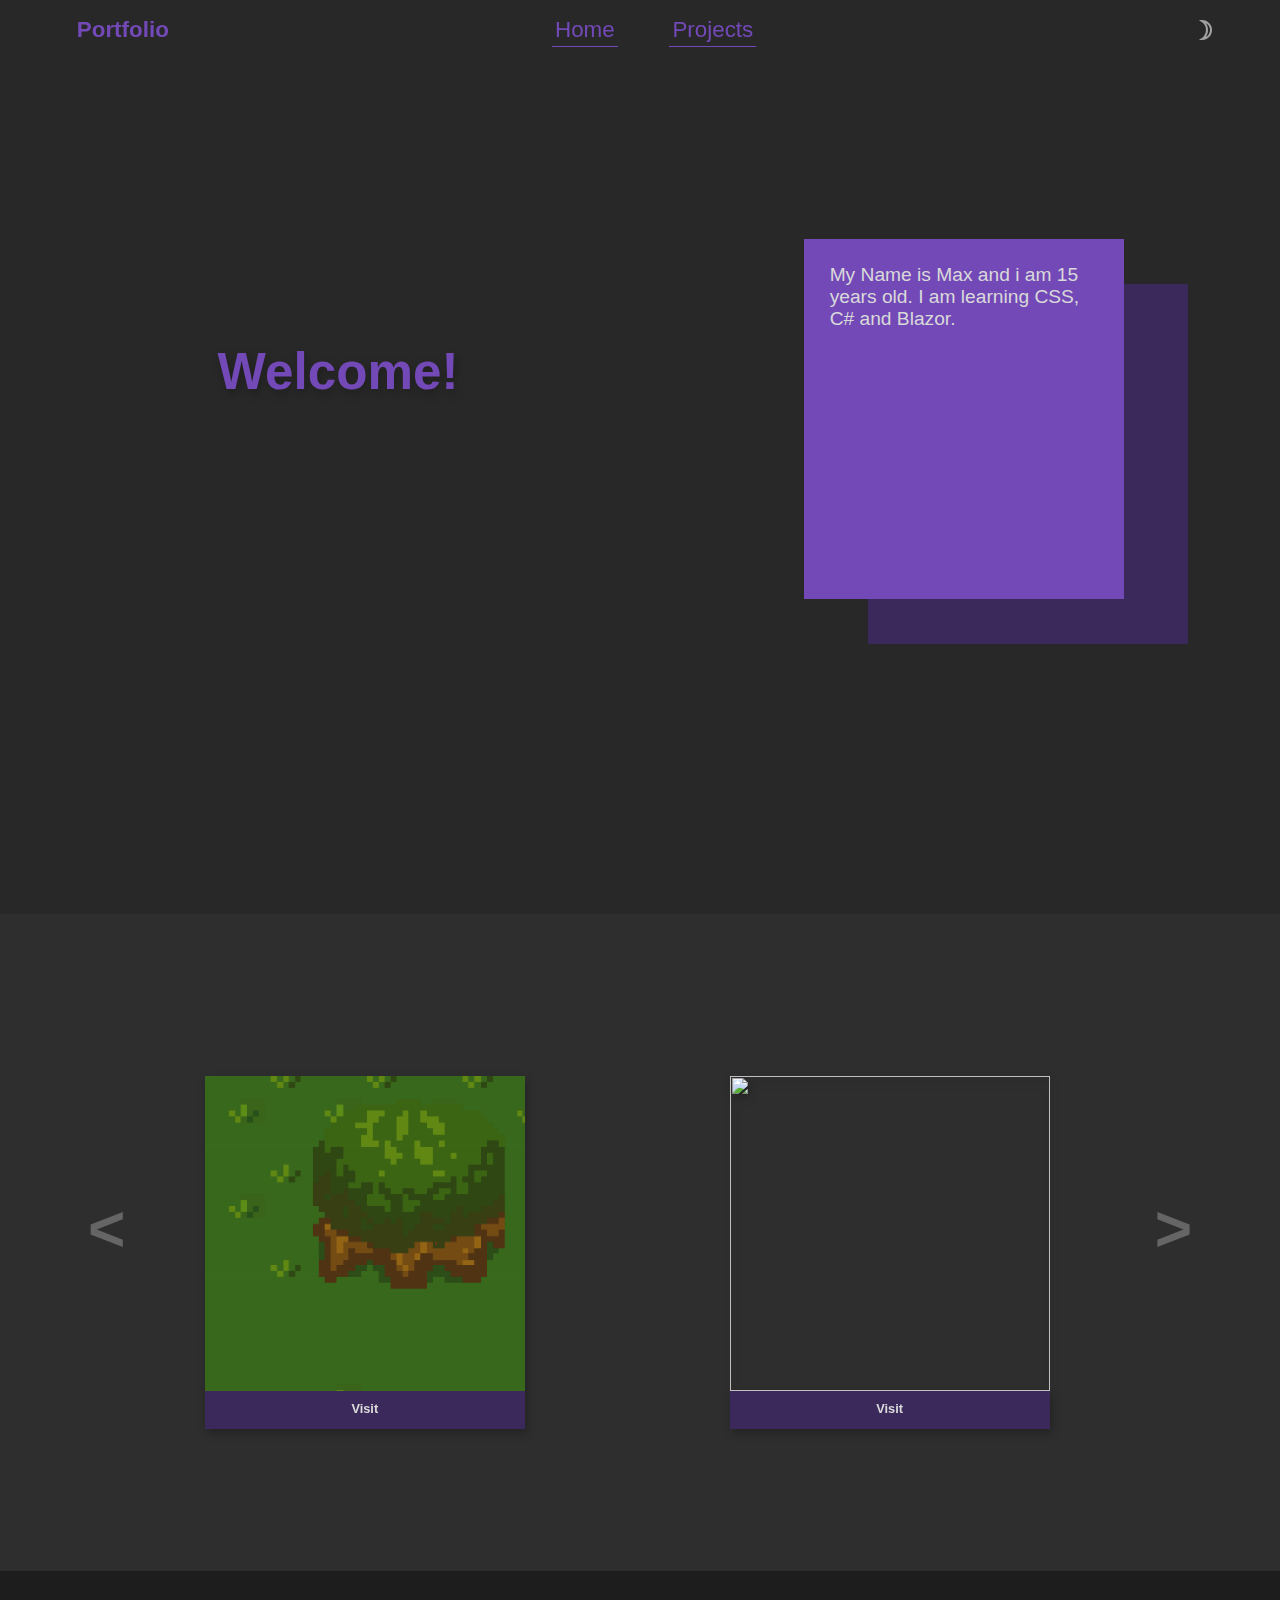
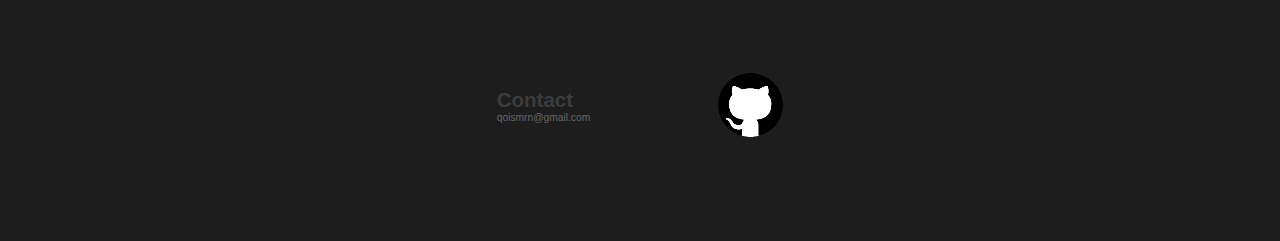
==== indexdark.html @ 75992c0c ".." ====
<!DOCTYPE html>
<html>
    <head>
        <title>Portfolio | PurpleDragxn</title>
        <meta charset="utf-8">
        <meta name="viewport" content="width=device-width, user-scalable=no, initial-scale=1">
        <link rel="stylesheet" type="text/css" href="styledark.css">
        <script src="script.js" defer></script>
        <link rel="stylesheet" href="https://fonts.googleapis.com/css2?family=Material+Symbols+Outlined:opsz,wght,FILL,GRAD@20..48,100..700,0..1,-50..200" />
        <script src="btn-event.js"></script>
    </head>

    <body>
        <nav>
            <p>Portfolio</p>
            <ul>
                <li><a href="#top1">Home</a></li>
                <li><a href="#center">Projects</a></li>
            </ul>
            <button type="button" onclick="show_hide()"><span class="material-symbols-outlined" id="ham">
                menu
            </span></button>
            <a href="index.html" id="moon"><span class="material-symbols-outlined">
                brightness_3
            </span></a>
        </nav>
        <section id="phoneNav">
            <ul>
                <li><a href="#top1">Home</a></li>
                <li><a href="#center">Projects</a></li>
                <li><li><a href="index.html" id="moon1">
                    <span class="material-symbols-outlined">
                    brightness_3
                </span></a></li></li>
            </ul>
        </section>
        <div id="top1" style="position: absolute; top: 0;"></div>
        <div id="top">
            <p id="welcome">Welcome!</p>
            <div id="card">
                <div id="cardshadow">

                </div>
                <div id="textcard">
                    <p>My Name is Max and i am 15 years old. I am learning CSS, C# and Blazor.</p>
                </div>
            </div>
        </div>
        <div id="center">
            <section aria-label="Newest Photos">
                <div class="carousel" data-carousel>
                  <button class="carousel-button prev" data-carousel-button="prev"><p>˂</p></button>
                  <button class="carousel-button next" data-carousel-button="next">˃</button>
                  <ul data-slides>
                    <li class="slide" data-active>
                        <div class="items">
                            <div class="item">
                                <div class="box">
                                    <img src="adventure.png">
                                    <div class="abox">
                                        <a href="">Visit</a>
                                    </div>
                                </div>
                            </div>
                            <div class="item" id="phoneR">
                                <div class="box">
                                    <img src="">
                                    <div class="abox">
                                        <a href="">Visit</a>
                                    </div>
                                </div>
                            </div>
                        </div>
                    </li>
                    <li class="slide">
                        <div class="items">
                            <div class="item">
                                <div class="box">
                                    <img src="">
                                    <div class="abox">
                                        <a href="">Visit</a>
                                    </div>
                                </div>
                            </div>
                            <div class="item">
                                <div class="box">
                                    <img src="">
                                    <div class="abox">
                                        <a href="">Visit</a>
                                    </div>
                                </div>
                            </div>
                        </div>
                    </li>
                    <li class="slide">
                        <div class="items">
                            <div class="item">
                                <div class="box">
                                    <img src="">
                                    <div class="abox">
                                        <a href="">Visit</a>
                                    </div>
                                </div>
                            </div>
                            <div class="item">
                                <div class="box">
                                    <img src="">
                                    <div class="abox">
                                        <a href="">Visit</a>
                                    </div>
                                </div>
                            </div>
                        </div>
                    </li>
                  </ul>
                </div>
              </section>
        </div>
        <div id="footer">
                <div>
                    <h1>Contact</h1>
                    <p>qoismrn@gmail.com</p>
                </div>
                <a href="https://github.com/ThePurpleDragxn"><img src="github.png"></a>
        </div>
    </body>
</html>
---- styledark.css ----
* {
  scroll-behavior: smooth;
  margin: 0;
  padding: 0;
}
body {
  background-color: #282828;
  font-size: 0.8vw;
  font-family: sans-serif;
  overflow-x: hidden;
  width: 100vw;
}

nav ul {
  list-style-type: none;
  display: flex;
  width: fit-content;
  margin-left: 30vw;
  margin-right: 30vw;
}

nav ul li {
  width: 5vw;
  display: flex;
  justify-content: center;
  align-items: center;
  margin-right: 5vw;
}

nav {
  display: flex;
  position: fixed;
  width: 100%;
  top: 0;
  left: 0;
  z-index: 1000000000;
  padding: 1vw;
  margin-top: 0.5vh;
}

#ham {
  display: none;
}

nav ul li a {
  text-decoration: none;
  display: flex;
  justify-content: center;
  color: #7349B8;
  font-size: 1vw;
  position: absolute;
  border-bottom: 1px solid #7349B8;
  padding: 0.25vw;
}


nav ul li a:active {
border-bottom: none;
}

nav p {
  color: #7349B8;
  font-weight: 550;
  font-size: 1.19vw;
  display: flex;
  align-items: center;
  margin-right: 0vw;
  margin-left: 5vw;
}

nav ul li a:hover {
border-bottom: 2px solid rgb(68, 42, 110);
}

#moon {
  text-decoration: none;
  color: #a2a2a2;
  font-size: 1.2vw;
  display: flex;
  align-items: center;
  margin-right: 5vw;
}

#moon:hover {
  color: #D9D9D9
}

#welcome {
  color:#7349B8;
  font-size: 4vw;
  font-weight: 700;
  filter: drop-shadow(2px 4px 4px rgba(0, 0, 0, 0.250));
  margin-left: 17vw;
  margin-top: 8vh;
  animation-name: welcomeslide;
  animation-duration: 3s;
  animation-iteration-count: 1;
  animation-direction: normal;
}

#phoneNav {
  display: none;
  overflow-x: hidden;
}

button {
background-color: transparent;
border: none;
}
button:hover {
color: #4f4f4f;
}

#top {
  margin-top: 30vh;
  display: flex;
}

@keyframes cardvis {
from {
  opacity: 0;
  margin-left: 60vw;
}
to {
  opacity: 1;
}
}

#card {
  margin-left: 27vw;
  margin-top: -8.5vh;
  right: 10vw;
  animation-name: cardvis;
  animation-duration: 2s;
  animation-iteration-count: 1;
  animation-direction: normal;
}

#textcard {
  width: 25vw;
  height: 40vh;
  background-color: #7349B8;
}

#textcard {
  display: flex;
  justify-content: center;
  font-size: 1.5vw;
  color: #D9D9D9;
  z-index: 111;
}

#textcard p {
  padding: 2vw;
}

#cardshadow {
  background-color: #3C295C;
  width: 25vw;
  height: 40vh;
  margin-left: 5vw;
  margin-bottom: -45vh;
  margin-top: 10vh;
}

#center {
  width: 100%;
  height: 75vh;
  background-color: #2E2E2E;
  margin-top: 35vh;
}

.carousel {
  width: 100vw;
  height: 70vh;
  position: relative;
}

.carousel ul {
  margin: 0;
  padding: 0;
  list-style: none;
}

.slide {
  position: absolute;
  inset: 0;
  opacity: 0;
  transition: 200ms opacity ease-in-out;
  transition-delay: 200ms;
}

.slide img {
  display: block;
  width: 100%;
  height: 100%;
  object-fit: cover;
  object-position: center;
}

.slide[data-active] {
  opacity: 1;
  z-index: 1;
  transition-delay: 0ms;
}

.carousel-button {
  position: absolute;
  z-index: 2;
  background: none;
  border: none;
  font-size: 4rem;
  top: 50%;
  transform: translateY(-50%);
  color: #656565;
  cursor: pointer;
  border-radius: .25rem;
  padding: 0 .5rem;
  font-weight: 700;
}

.carousel-button:hover,
.carousel-button:focus {
  color: rgb(65, 65, 65);
}


.carousel-button.prev {
  left: 1rem;
  margin-left: 5vw;
}

.carousel-button.next {
  right: 1rem;
  border: none;
  margin-right: 5vw;
}

.items {
  display: flex;
  margin-top: 18vh;
}

.item {
  margin-left: 16vw;
}

.box {
  filter: drop-shadow(2px 4px 4px rgba(0, 0, 0, 0.250));
  height: 35vh;
  width: 25vw;
}

.box a {
  text-decoration: none;
  color: #D9D9D9;
  display: flex;
  justify-content: center;
  font-size: 1vw;
  font-weight: 600;
  padding: 1vh;
  margin-top: -1vh;
}

.abox {
  background-color: #3C295C;
  padding: 1em;
  width: 23.4vw;
  height: 2vh;
}

.abox:hover {
  background-color: #2d1f45;
}

#footer {
  padding: 0;
  background-color: #1D1D1D;
  height: 30vh;
  width: 100%;
  margin-top: -2vh;
  display: flex;
  justify-content: center;
  align-items: center;
}

#footer a {
  margin-left: 10vw;
}

#footer p {
  color: #656565;
}
#footer h1 {
  color: #3C3C3C;
}

@media only screen and (max-width: 1400px) {
  nav p {
    font-size: 1.75vw;
  }
  nav ul li a {
    font-size: 1.75vw;
  }
  #nav {
    padding: 1vw;
  }
  #phoneNav {
    display: none;
    }
  
}

@media only screen and (max-width: 1200px) {
#textcard p{
  font-size: 2vw;
}
.abox a {
  font-size: 1.5vw;
}
#phoneNav {
  display: none;
  }
}

@media only screen and (max-width: 950px) {
#moon {
  margin-left: 15vw;
  margin-top: 1vh;
  margin-bottom: 1vh;
}
nav p {
  font-size: 2.5vw;
  margin-top: 1vh;
}
nav ul li a {
  font-size: 2vw;
  margin-top: 1vh;
}
nav ul {
  margin-left: 24vw;
  margin-right: 15vw;
}
#textcard p{
  font-size: 2.5vw;
}
#welcome {
  font-size: 6vw;
  margin: 0;
  margin-left: 34vw;
}
#top {
  display: flex;
  flex-direction: column;
}
#card {
  animation: 0;
  margin: 0;
  margin-left: 55vw;
}
#textcard {
  width: 30vw;
}
#cardshadow {
  width: 30vw;
}
nav {
  background-color: #1D1D1D;
  margin-top: 0vh;
}
#card {
  animation-name: cardvis;
  animation-duration: 2s;
  animation-iteration-count: 1;
  animation-direction: normal;
}
#footer div h1 {
  font-size: 2vw;
}
#footer div p {
  font-size: 1.8vw;
}
.abox a {
  font-size: 2vw;
}
#phoneNav {
  display: none;
  }

}

@media only screen and (max-width: 750px) {
#textcard {
  width: 40vw;
}
#cardshadow {
  width: 40vw;
}
#textcard p{
  font-size: 3.5vw;
}
nav ul li a {
  font-size: 2.5vw;
  margin-left: 1vw;
}
#phoneR {
  display: none;
}
.item {
  margin-left: 26vw;
}

.box {
  width: 50vw;
}
.abox {
  width: 48.5vw;
  height: 5vh;
}
.abox a {
  font-size: 3vw;
  height: 5vh;
  margin-top: 0.3vh;
}
#phoneNav {
  display: none;
  }
}


@media only screen and (max-width: 600px) {
  nav ul {
    display: none;
  }

  #moon {
    display: none;
  }
  nav {
    border: none;
    background-color: transparent;
  }
  nav p {
    font-size: 5vw;
    margin-left: 3vw;
    margin-right: 4vw;
  }
  #welcome {
    font-size: 10vw;
    margin-left: 27vw;
    margin-top: -5vh;  
  }
  #card {
    margin-top: 20vw;
  }
  #textcard {
    width: 50vw;
    height: 30vh;
  }
  #cardshadow {
    width: 50vw;
    height: 30vh;
    margin-bottom: -35vh;
  }
  #textcard p{
    font-size: 4.5vw;
    width: 40vw;
    height: 20vh;
    margin-top: 2vh;
  }
  #ham {
    display: flex;
    margin-top: 1vh;
    margin-left: 18vw;
    color: #D9D9D9;
  }
  nav {
    margin-top: 1vh;
    margin-left: 20vw;
  }
  nav ul li {
    margin-right: 10vw;
  }
  
  #phoneR {
    display: none;
  }

  .item {
    margin-left: 26vw;
  }
  
  .box {
    width: 50vw;
  }
  .abox {
    width: 48.5vw;
    height: 5vh;
  }
  .abox a {
    font-size: 3vw;
    height: 5vh;
    margin-top: 0.3vh;
  }
  #card {
    animation-name: cardvis;
    animation-duration: 2s;
    animation-iteration-count: 1;
    animation-direction: normal;
  }
  #footer div h1 {
    font-size: 5vw;
  }
  #footer div p {
    font-size: 3vw;
  }
  #footer a img{
    width: 10vw;
  }
  #phoneNav {
      margin-top: -2vh;
      background-color: #282828;
      position: fixed;
      top: 0;
      z-index: 2;
      width: 100%;
  }
  #phoneNav ul  {
    margin-top: 10vh;
    width: 100%;
  }   
  #phoneNav ul li {
    list-style-type: none;
    text-align: center;
    display: flex;
    flex-direction: column;
    background-color: #1D1D1D;
    width: 100%;
}
   #phoneNav ul li a {
    font-size: 5vw;
    text-decoration: none;
    color: #7349B8;
    padding: 0.5vw;
    border: 1px solid #3C3C3C;
    border-top: none;
    padding: 2vw;
    width: 100%;
  }
  #ham {
    z-index: 12392183123213721987321371;
  }


}
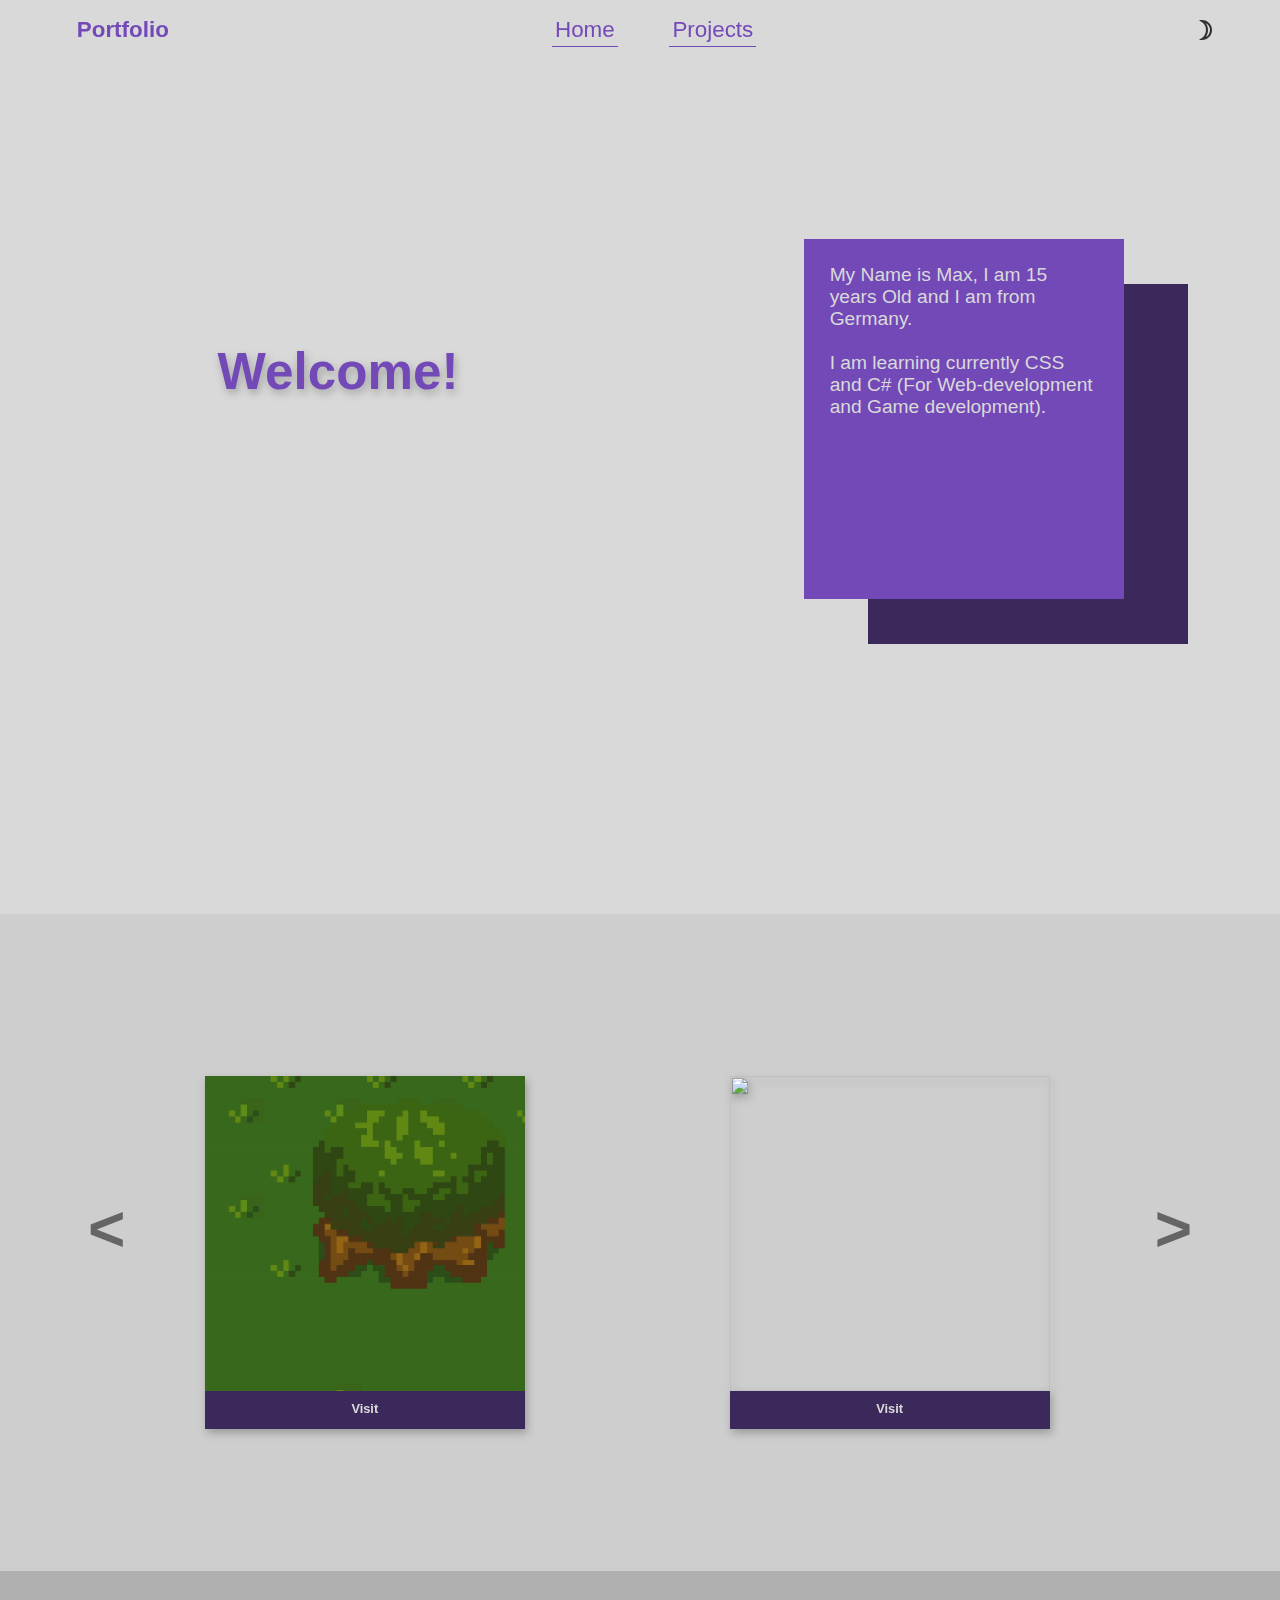
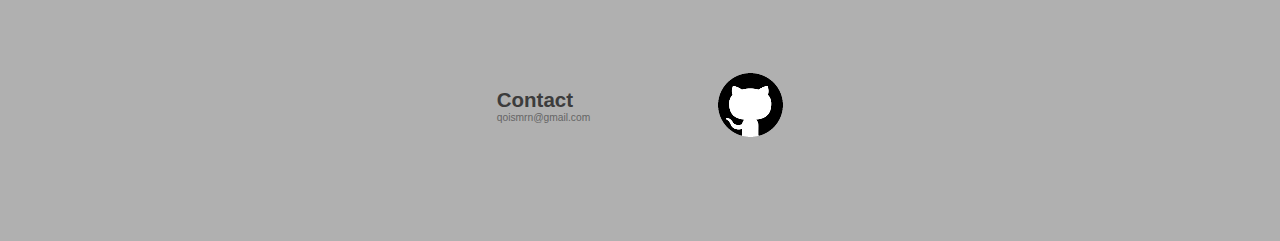
==== commit b5e7e17f: "almost done it" ====
--- a/indexdark.html
+++ b/indexdark.html
@@ -3,8 +3,8 @@
     <head>
         <title>Portfolio | PurpleDragxn</title>
         <meta charset="utf-8">
-        <meta name="viewport" content="width=device-width, user-scalable=no, initial-scale=1">
-        <link rel="stylesheet" type="text/css" href="styledark.css">
+        <meta name="viewport" content="width=device-width, user-scalable=no, initial-scale=1, minimum-scale=1.0, maximum-scale=1.0">
+        <link rel="stylesheet" type="text/css" href="style.css">
         <script src="script.js" defer></script>
         <link rel="stylesheet" href="https://fonts.googleapis.com/css2?family=Material+Symbols+Outlined:opsz,wght,FILL,GRAD@20..48,100..700,0..1,-50..200" />
         <script src="btn-event.js"></script>
@@ -28,11 +28,12 @@
             <ul>
                 <li><a href="#top1">Home</a></li>
                 <li><a href="#center">Projects</a></li>
-                <li><li><a href="index.html" id="moon1">
+                <li><a href="index.html" id="moon1">
                     <span class="material-symbols-outlined">
                     brightness_3
-                </span></a></li></li>
+                </span></a></li>
             </ul>
+            
         </section>
         <div id="top1" style="position: absolute; top: 0;"></div>
         <div id="top">
@@ -42,7 +43,7 @@
 
                 </div>
                 <div id="textcard">
-                    <p>My Name is Max and i am 15 years old. I am learning CSS, C# and Blazor.</p>
+                    <p>My Name is Max, I am 15 years Old and I am from Germany. <br/> <br/>I am learning currently CSS and C# (For Web-development and Game development).</p>
                 </div>
             </div>
         </div>
--- a/style.css
+++ b/style.css
@@ -0,0 +1,526 @@
+* {
+    scroll-behavior: smooth;
+    margin: 0;
+    padding: 0;
+    
+}
+body {
+    background-color: #D9D9D9; 
+    font-size: 0.8vw;
+    font-family: sans-serif;
+    overflow-x: hidden;
+    width: 100%;
+}
+
+nav ul {
+    list-style-type: none;
+    display: flex;
+    width: fit-content;
+    margin-left: 30vw;
+    margin-right: 30vw;
+}
+
+nav ul li {
+    width: 5vw;
+    display: flex;
+    justify-content: center;
+    align-items: center;
+    margin-right: 5vw;
+}
+
+nav {
+    display: flex;
+    position: fixed;
+    width: 100%;
+    top: 0;
+    left: 0;
+    z-index: 1000000000;
+    padding: 1vw;
+    margin-top: 0.5vh;
+}
+
+#ham {
+    display: none;
+}
+
+nav ul li a {
+    text-decoration: none;
+    display: flex;
+    justify-content: center;
+    color: #7349B8;
+    font-size: 1vw;
+    position: absolute;
+    border-bottom: 1px solid #7349B8;
+    padding: 0.25vw;
+}
+
+
+nav ul li a:active {
+  border-bottom: none;
+}
+
+nav p {
+    color: #7349B8;
+    font-weight: 550;
+    font-size: 1.19vw;
+    display: flex;
+    align-items: center;
+    margin-right: 0vw;
+    margin-left: 5vw;
+}
+
+nav ul li a:hover {
+  border-bottom: 2px solid rgb(68, 42, 110);
+}
+
+#moon {
+    text-decoration: none;
+    color: rgb(47, 47, 47);
+    font-size: 1.2vw;
+    display: flex;
+    align-items: center;
+    margin-right: 5vw;
+}
+
+#moon:hover {
+    color: rgb(125, 125, 125);
+}
+
+#welcome {
+    color:#7349B8;
+    font-size: 4vw;
+    font-weight: 700;
+    filter: drop-shadow(2px 4px 4px rgba(0, 0, 0, 0.250));
+    margin-left: 17vw;
+    margin-top: 8vh;
+    animation-name: welcomeslide;
+    animation-duration: 3s;
+    animation-iteration-count: 1;
+    animation-direction: normal;
+}
+
+#phoneNav {
+  display: none;
+  overflow-x: hidden;
+}
+
+button {
+  background-color: transparent;
+  border: none;
+}
+button:hover {
+  color: #4f4f4f;
+}
+
+#top {
+    margin-top: 30vh;
+    display: flex;
+}
+
+@keyframes cardvis {
+  from {
+    opacity: 0;
+    margin-left: 60vw;
+  }
+  to {
+    opacity: 1;
+  }
+}
+
+#card {
+    margin-left: 27vw;
+    margin-top: -8.5vh;
+    right: 10vw;
+    animation-name: cardvis;
+    animation-duration: 2s;
+    animation-iteration-count: 1;
+    animation-direction: normal;
+}
+
+#textcard {
+    width: 25vw;
+    height: 40vh;
+    background-color: #7349B8;
+}
+
+#textcard {
+    display: flex;
+    justify-content: center;
+    font-size: 1.5vw;
+    color: #D9D9D9;
+    z-index: 111;
+}
+
+#textcard p {
+    padding: 2vw;
+}
+
+#cardshadow {
+    background-color: #3C295C;
+    width: 25vw;
+    height: 40vh;
+    margin-left: 5vw;
+    margin-bottom: -45vh;
+    margin-top: 10vh;
+}
+
+#center {
+    width: 100%;
+    height: 75vh;
+    background-color: #CECECE;
+    margin-top: 35vh;
+}
+
+.carousel {
+    width: 100vw;
+    height: 70vh;
+    position: relative;
+  }
+  
+  .carousel ul {
+    margin: 0;
+    padding: 0;
+    list-style: none;
+  }
+  
+  .slide {
+    position: absolute;
+    inset: 0;
+    opacity: 0;
+    transition: 200ms opacity ease-in-out;
+    transition-delay: 200ms;
+  }
+  
+  .slide img {
+    display: block;
+    width: 100%;
+    height: 100%;
+    object-fit: cover;
+    object-position: center;
+  }
+  
+  .slide[data-active] {
+    opacity: 1;
+    z-index: 1;
+    transition-delay: 0ms;
+  }
+  
+  .carousel-button {
+    position: absolute;
+    z-index: 2;
+    background: none;
+    border: none;
+    font-size: 4rem;
+    top: 50%;
+    transform: translateY(-50%);
+    color: #656565;
+    cursor: pointer;
+    border-radius: .25rem;
+    padding: 0 .5rem;
+    font-weight: 700;
+  }
+  
+  .carousel-button:hover,
+  .carousel-button:focus {
+    color: rgb(65, 65, 65);
+  }
+  
+  
+  .carousel-button.prev {
+    left: 1rem;
+    margin-left: 5vw;
+  }
+  
+  .carousel-button.next {
+    right: 1rem;
+    border: none;
+    margin-right: 5vw;
+  }
+
+  .items {
+    display: flex;
+    margin-top: 18vh;
+  }
+
+  .item {
+    margin-left: 16vw;
+  }
+
+  .box {
+    filter: drop-shadow(2px 4px 4px rgba(0, 0, 0, 0.250));
+    height: 35vh;
+    width: 25vw;
+  }
+
+  .box a {
+    text-decoration: none;
+    color: #D9D9D9;
+    display: flex;
+    justify-content: center;
+    font-size: 1vw;
+    font-weight: 600;
+    padding: 1vh;
+    margin-top: -1vh;
+  }
+
+  .abox {
+    background-color: #3C295C;
+    padding: 1em;
+    width: 23.4vw;
+    height: 2vh;
+  }
+
+  .abox:hover {
+    background-color: #2d1f45;
+  }
+
+  #footer {
+    padding: 0;
+    background-color: #B0B0B0;
+    height: 30vh;
+    width: 100%;
+    margin-top: -2vh;
+    display: flex;
+    justify-content: center;
+    align-items: center;
+}
+
+#footer a {
+    margin-left: 10vw;
+}
+
+#footer p {
+    color: #656565;
+}
+  #footer h1 {
+    color: #3C3C3C;
+}
+
+@media only screen and (max-width: 1400px) {
+    nav p {
+      font-size: 1.75vw;
+    }
+    nav ul li a {
+      font-size: 1.75vw;
+    }
+    #nav {
+      padding: 1vw;
+    }
+   
+
+}
+
+@media only screen and (max-width: 1200px) {
+
+  #textcard p{
+    font-size: 2vw;
+  }
+}
+
+@media only screen and (max-width: 950px) {
+  #moon {
+    margin-left: 15vw;
+    margin-top: 1vh;
+    margin-bottom: 1vh;
+  }
+  nav p {
+    font-size: 2.5vw;
+    margin-top: 1vh;
+  }
+  nav ul li a {
+    font-size: 2vw;
+    margin-top: 1vh;
+  }
+  nav ul {
+    margin-left: 24vw;
+    margin-right: 15vw;
+  }
+  #textcard p{
+    font-size: 2.5vw;
+  }
+  #welcome {
+    font-size: 6vw;
+    margin: 0;
+    margin-left: 34vw;
+  }
+  #top {
+    display: flex;
+    flex-direction: column;
+  }
+  #card {
+    animation: 0;
+    margin: 0;
+    margin-left: 55vw;
+  }
+  #textcard {
+    width: 30vw;
+  }
+  #cardshadow {
+    width: 30vw;
+  }
+  nav {
+    background-color: #d0cece;
+    margin-top: 0vh;
+  }
+  #card {
+    animation-name: cardvis;
+    animation-duration: 2s;
+    animation-iteration-count: 1;
+    animation-direction: normal;
+  }
+}
+
+@media only screen and (max-width: 750px) {
+  #textcard {
+    width: 40vw;
+  }
+  #cardshadow {
+    width: 40vw;
+  }
+  #textcard p{
+    font-size: 3.5vw;
+  }
+  nav ul li a {
+    font-size: 2.5vw;
+    margin-left: 1vw;
+  }
+
+}
+
+
+@media only screen and (max-width: 600px) {
+    body {
+      width: 100vw;
+      overflow-x: hidden;
+    }
+    nav ul {
+      display: none;
+    }
+
+    #moon {
+      display: none;
+    }
+    nav {
+      border: none;
+      background-color: transparent;
+    }
+    nav p {
+      font-size: 5vw;
+      margin-left: 3vw;
+      margin-right: 4vw;
+    }
+    #welcome {
+      font-size: 10vw;
+      margin-left: 27vw;
+      margin-top: -5vh;  
+    }
+    #card {
+      margin-top: 20vw;
+    }
+    #textcard {
+      width: 40vw;
+      height: 30vh;
+      margin-right: 0;
+    }
+    #cardshadow {
+      width: 40vw;
+      height: 30vh;
+      margin-bottom: -35vh;
+      margin-right: 0;
+    }
+    #textcard p{
+      font-size: 3.5vw;
+      width: 40vw;
+      height: 20vh;
+      margin-top: 2vh;
+    }
+    #ham {
+      display: flex;
+      margin-top: 1vh;
+      margin-left: 18vw;
+    }
+    nav {
+      margin-top: 1vh;
+      margin-left: 20vw;
+    }
+    nav ul li {
+      margin-right: 10vw;
+    }
+    
+    #phoneR {
+      display: none;
+    }
+
+    .item {
+      margin-left: 26vw;
+    }
+    
+    .box {
+      width: 50vw;
+    }
+    .abox {
+      width: 48.5vw;
+      height: 5vh;
+    }
+    .abox a {
+      font-size: 3vw;
+      height: 5vh;
+      margin-top: 0.3vh;
+    }
+    #card {
+      animation-name: cardvis;
+      animation-duration: 2s;
+      animation-iteration-count: 1;
+      animation-direction: normal;
+    }
+    #footer div h1 {
+      font-size: 5vw;
+    }
+    #footer div p {
+      font-size: 3vw;
+    }
+    #footer a img{
+      width: 10vw;
+    }
+    #phoneNav {
+        margin-top: -2vh;
+        background-color: #CECECE;
+        position: fixed;
+        top: 0;
+        width: 100vw;
+        z-index: 2;
+    }
+    #phoneNav ul  {
+      margin-top: 10vh;
+      width: 100vw;
+    }   
+    #phoneNav ul li {
+      list-style-type: none;
+      width: 100vw;
+      text-align: center;
+      display: flex;
+      flex-direction: column;
+      background-color: #c2c2c2;
+  }
+     #phoneNav ul li a {
+      font-size: 5vw;
+      text-decoration: none;
+      color: #7349B8;
+      width: 100vw;
+      padding: 0.5vw;
+      border: 1px solid #3C3C3C;
+      border-top: none;
+      padding: 2vw;
+    }
+    #ham {
+      z-index: 12392183123213721987321371;
+    }
+    #center {
+      display: none;
+    }
+  
+  
+}
+
+
+
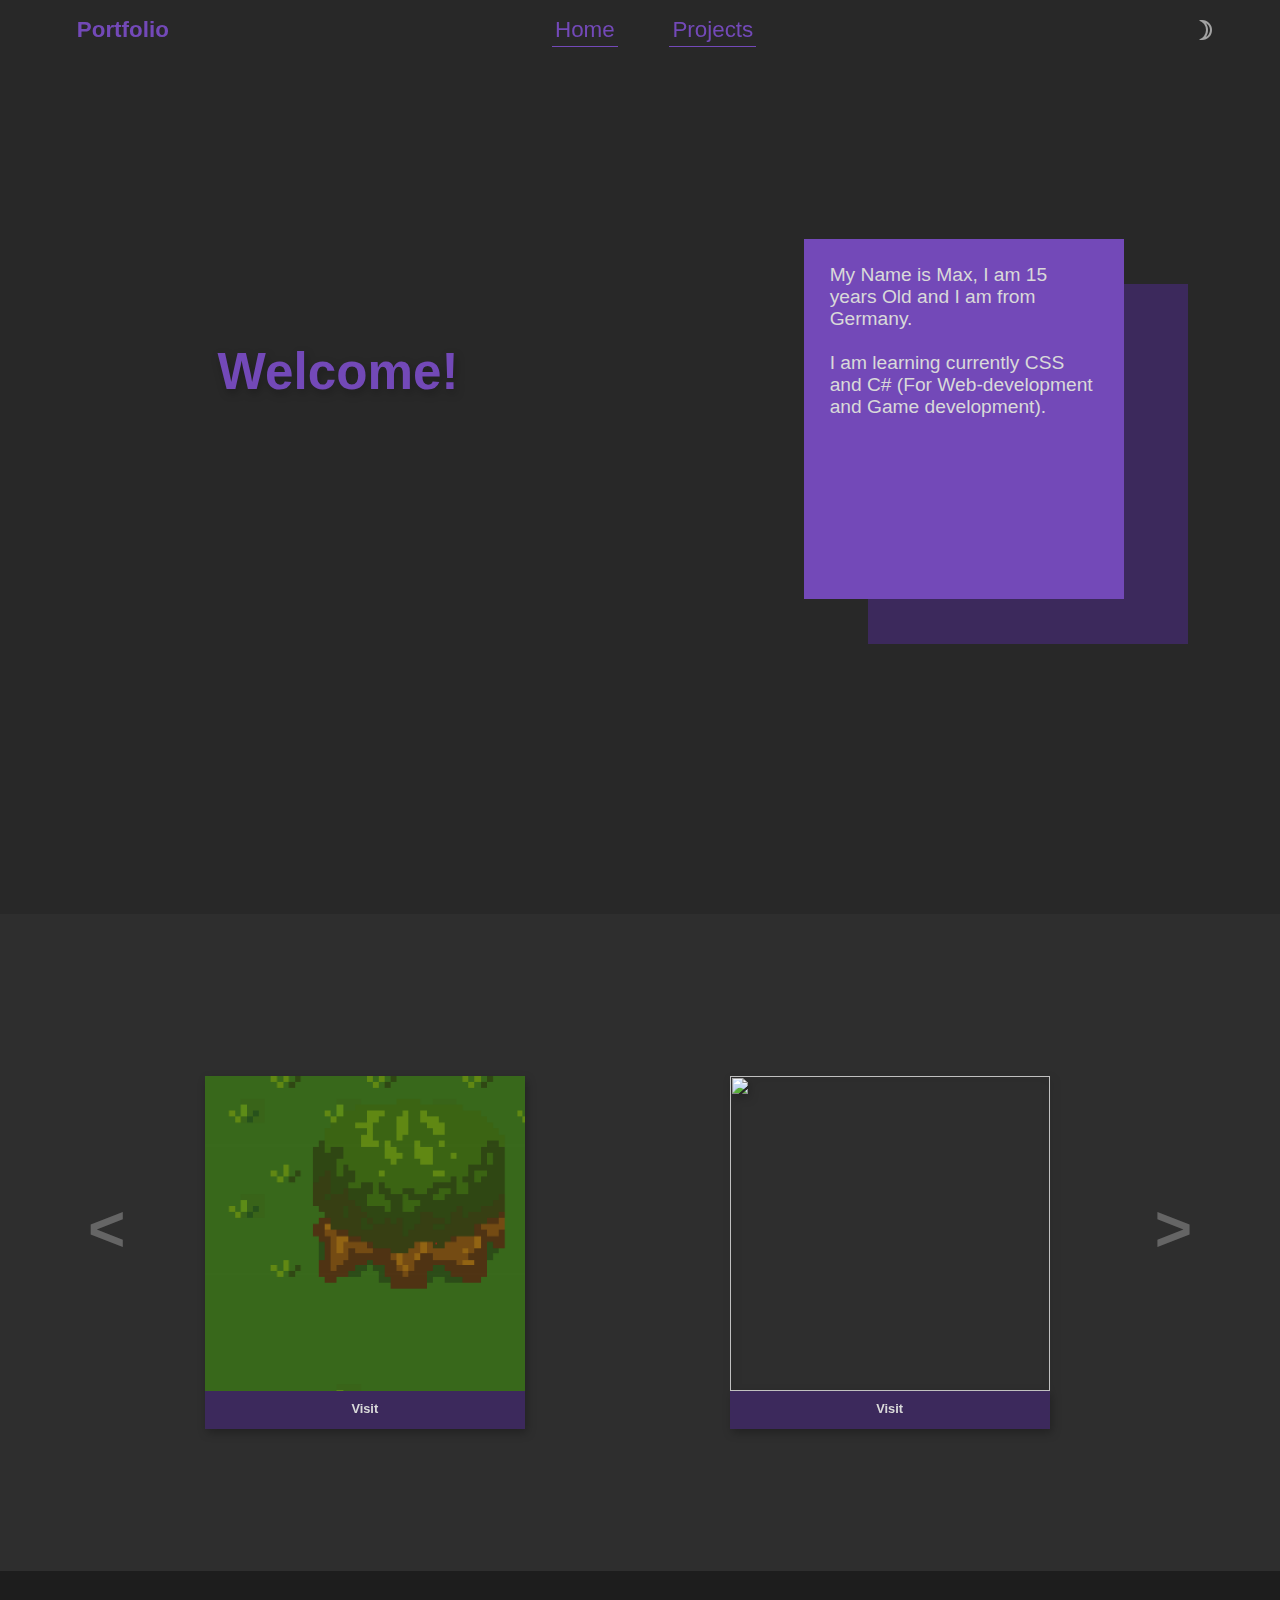
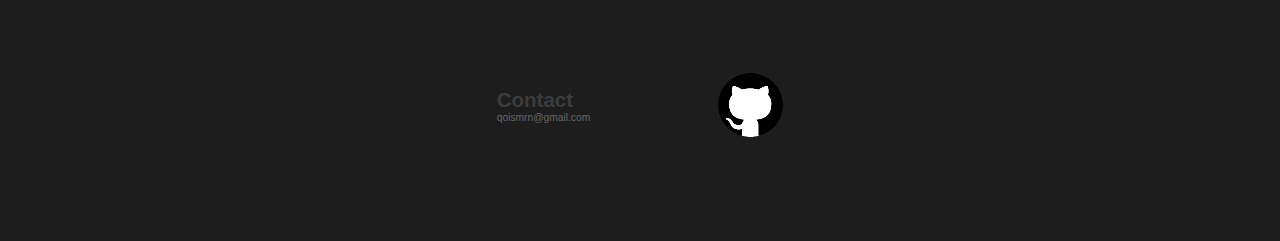
==== commit a3ca2a54: "uzh bjjnkil" ====
--- a/indexdark.html
+++ b/indexdark.html
@@ -4,7 +4,7 @@
         <title>Portfolio | PurpleDragxn</title>
         <meta charset="utf-8">
         <meta name="viewport" content="width=device-width, user-scalable=no, initial-scale=1, minimum-scale=1.0, maximum-scale=1.0">
-        <link rel="stylesheet" type="text/css" href="style.css">
+        <link rel="stylesheet" type="text/css" href="styledark.css">
         <script src="script.js" defer></script>
         <link rel="stylesheet" href="https://fonts.googleapis.com/css2?family=Material+Symbols+Outlined:opsz,wght,FILL,GRAD@20..48,100..700,0..1,-50..200" />
         <script src="btn-event.js"></script>
--- a/styledark.css
+++ b/styledark.css
@@ -0,0 +1,568 @@
+* {
+  scroll-behavior: smooth;
+  margin: 0;
+  padding: 0;
+}
+body {
+  background-color: #282828;
+  font-size: 0.8vw;
+  font-family: sans-serif;
+  overflow-x: hidden;
+  width: 100vw;
+}
+
+nav ul {
+  list-style-type: none;
+  display: flex;
+  width: fit-content;
+  margin-left: 30vw;
+  margin-right: 30vw;
+}
+
+nav ul li {
+  width: 5vw;
+  display: flex;
+  justify-content: center;
+  align-items: center;
+  margin-right: 5vw;
+}
+
+nav {
+  display: flex;
+  position: fixed;
+  width: 100%;
+  top: 0;
+  left: 0;
+  z-index: 1000000000;
+  padding: 1vw;
+  margin-top: 0.5vh;
+}
+
+#ham {
+  display: none;
+}
+
+nav ul li a {
+  text-decoration: none;
+  display: flex;
+  justify-content: center;
+  color: #7349B8;
+  font-size: 1vw;
+  position: absolute;
+  border-bottom: 1px solid #7349B8;
+  padding: 0.25vw;
+}
+
+
+nav ul li a:active {
+border-bottom: none;
+}
+
+nav p {
+  color: #7349B8;
+  font-weight: 550;
+  font-size: 1.19vw;
+  display: flex;
+  align-items: center;
+  margin-right: 0vw;
+  margin-left: 5vw;
+}
+
+nav ul li a:hover {
+border-bottom: 2px solid rgb(68, 42, 110);
+}
+
+#moon {
+  text-decoration: none;
+  color: #a2a2a2;
+  font-size: 1.2vw;
+  display: flex;
+  align-items: center;
+  margin-right: 5vw;
+}
+
+#moon:hover {
+  color: #D9D9D9
+}
+
+#welcome {
+  color:#7349B8;
+  font-size: 4vw;
+  font-weight: 700;
+  filter: drop-shadow(2px 4px 4px rgba(0, 0, 0, 0.250));
+  margin-left: 17vw;
+  margin-top: 8vh;
+  animation-name: welcomeslide;
+  animation-duration: 3s;
+  animation-iteration-count: 1;
+  animation-direction: normal;
+}
+
+#phoneNav {
+  display: none;
+  overflow-x: hidden;
+}
+
+button {
+background-color: transparent;
+border: none;
+}
+button:hover {
+color: #4f4f4f;
+}
+
+#top {
+  margin-top: 30vh;
+  display: flex;
+}
+
+@keyframes cardvis {
+from {
+  opacity: 0;
+  margin-left: 60vw;
+}
+to {
+  opacity: 1;
+}
+}
+
+#card {
+  margin-left: 27vw;
+  margin-top: -8.5vh;
+  right: 10vw;
+  animation-name: cardvis;
+  animation-duration: 2s;
+  animation-iteration-count: 1;
+  animation-direction: normal;
+}
+
+#textcard {
+  width: 25vw;
+  height: 40vh;
+  background-color: #7349B8;
+}
+
+#textcard {
+  display: flex;
+  justify-content: center;
+  font-size: 1.5vw;
+  color: #D9D9D9;
+  z-index: 111;
+}
+
+#textcard p {
+  padding: 2vw;
+}
+
+#cardshadow {
+  background-color: #3C295C;
+  width: 25vw;
+  height: 40vh;
+  margin-left: 5vw;
+  margin-bottom: -45vh;
+  margin-top: 10vh;
+}
+
+#center {
+  width: 100%;
+  height: 75vh;
+  background-color: #2E2E2E;
+  margin-top: 35vh;
+}
+
+.carousel {
+  width: 100vw;
+  height: 70vh;
+  position: relative;
+}
+
+.carousel ul {
+  margin: 0;
+  padding: 0;
+  list-style: none;
+}
+
+.slide {
+  position: absolute;
+  inset: 0;
+  opacity: 0;
+  transition: 200ms opacity ease-in-out;
+  transition-delay: 200ms;
+}
+
+.slide img {
+  display: block;
+  width: 100%;
+  height: 100%;
+  object-fit: cover;
+  object-position: center;
+}
+
+.slide[data-active] {
+  opacity: 1;
+  z-index: 1;
+  transition-delay: 0ms;
+}
+
+.carousel-button {
+  position: absolute;
+  z-index: 2;
+  background: none;
+  border: none;
+  font-size: 4rem;
+  top: 50%;
+  transform: translateY(-50%);
+  color: #656565;
+  cursor: pointer;
+  border-radius: .25rem;
+  padding: 0 .5rem;
+  font-weight: 700;
+}
+
+.carousel-button:hover,
+.carousel-button:focus {
+  color: rgb(65, 65, 65);
+}
+
+
+.carousel-button.prev {
+  left: 1rem;
+  margin-left: 5vw;
+}
+
+.carousel-button.next {
+  right: 1rem;
+  border: none;
+  margin-right: 5vw;
+}
+
+.items {
+  display: flex;
+  margin-top: 18vh;
+}
+
+.item {
+  margin-left: 16vw;
+}
+
+.box {
+  filter: drop-shadow(2px 4px 4px rgba(0, 0, 0, 0.250));
+  height: 35vh;
+  width: 25vw;
+}
+
+.box a {
+  text-decoration: none;
+  color: #D9D9D9;
+  display: flex;
+  justify-content: center;
+  font-size: 1vw;
+  font-weight: 600;
+  padding: 1vh;
+  margin-top: -1vh;
+}
+
+.abox {
+  background-color: #3C295C;
+  padding: 1em;
+  width: 23.4vw;
+  height: 2vh;
+}
+
+.abox:hover {
+  background-color: #2d1f45;
+}
+
+#footer {
+  padding: 0;
+  background-color: #1D1D1D;
+  height: 30vh;
+  width: 100%;
+  margin-top: -2vh;
+  display: flex;
+  justify-content: center;
+  align-items: center;
+}
+
+#footer a {
+  margin-left: 10vw;
+}
+
+#footer p {
+  color: #656565;
+}
+#footer h1 {
+  color: #3C3C3C;
+}
+
+@media only screen and (max-width: 1400px) {
+  nav p {
+    font-size: 1.75vw;
+  }
+  nav ul li a {
+    font-size: 1.75vw;
+  }
+  #nav {
+    padding: 1vw;
+  }
+  #phoneNav {
+    display: none;
+    }
+  
+}
+
+@media only screen and (max-width: 1200px) {
+#textcard p{
+  font-size: 2vw;
+}
+.abox a {
+  font-size: 1.5vw;
+}
+#phoneNav {
+  display: none;
+  }
+}
+
+@media only screen and (max-width: 950px) {
+#moon {
+  margin-left: 15vw;
+  margin-top: 1vh;
+  margin-bottom: 1vh;
+}
+nav p {
+  font-size: 2.5vw;
+  margin-top: 1vh;
+}
+nav ul li a {
+  font-size: 2vw;
+  margin-top: 1vh;
+}
+nav ul {
+  margin-left: 24vw;
+  margin-right: 15vw;
+}
+#textcard p{
+  font-size: 2.5vw;
+}
+#welcome {
+  font-size: 6vw;
+  margin: 0;
+  margin-left: 34vw;
+}
+#top {
+  display: flex;
+  flex-direction: column;
+}
+#card {
+  animation: 0;
+  margin: 0;
+  margin-left: 55vw;
+}
+#textcard {
+  width: 30vw;
+}
+#cardshadow {
+  width: 30vw;
+}
+nav {
+  background-color: #1D1D1D;
+  margin-top: 0vh;
+}
+#card {
+  animation-name: cardvis;
+  animation-duration: 2s;
+  animation-iteration-count: 1;
+  animation-direction: normal;
+}
+#footer div h1 {
+  font-size: 2vw;
+}
+#footer div p {
+  font-size: 1.8vw;
+}
+.abox a {
+  font-size: 2vw;
+}
+#phoneNav {
+  display: none;
+  }
+
+}
+
+@media only screen and (max-width: 750px) {
+#textcard {
+  width: 40vw;
+}
+#cardshadow {
+  width: 40vw;
+}
+#textcard p{
+  font-size: 3.5vw;
+}
+nav ul li a {
+  font-size: 2.5vw;
+  margin-left: 1vw;
+}
+#phoneR {
+  display: none;
+}
+.item {
+  margin-left: 26vw;
+}
+
+.box {
+  width: 50vw;
+}
+.abox {
+  width: 48.5vw;
+  height: 5vh;
+}
+.abox a {
+  font-size: 3vw;
+  height: 5vh;
+  margin-top: 0.3vh;
+}
+#phoneNav {
+  display: none;
+  }
+}
+
+
+@media only screen and (max-width: 600px) {
+  body {
+    width: 100vw;
+  }
+  nav ul {
+    display: none;
+  }
+
+  #moon {
+    display: none;
+  }
+  nav {
+    border: none;
+    background-color: transparent;
+  }
+  nav p {
+    font-size: 5vw;
+    margin-left: 3vw;
+    margin-right: 4vw;
+  }
+  #welcome {
+    font-size: 10vw;
+    margin-left: 27vw;
+    margin-top: -5vh;  
+  }
+  #card {
+    margin-top: 20vw;
+  }
+  #textcard {
+    width: 40vw;
+    height: 30vh;
+    margin-right: 0;
+  }
+  #cardshadow {
+    width: 40vw;
+    height: 30vh;
+    margin-bottom: -35vh;
+    margin-right: 0;
+  }
+  #textcard p{
+    font-size: 4.5vw;
+    width: 40vw;
+    height: 20vh;
+    margin-top: 2vh;
+  }
+  #ham {
+    display: flex;
+    margin-top: 1vh;
+    margin-left: 18vw;
+    color: #D9D9D9;
+  }
+  nav {
+    margin-top: 1vh;
+    margin-left: 20vw;
+  }
+  nav ul li {
+    margin-right: 10vw;
+  }
+  
+  #phoneR {
+    display: none;
+  }
+
+  .item {
+    margin-left: 26vw;
+  }
+  
+  .box {
+    width: 50vw;
+  }
+  .abox {
+    width: 48.5vw;
+    height: 5vh;
+  }
+  .abox a {
+    font-size: 3vw;
+    height: 5vh;
+    margin-top: 0.3vh;
+  }
+  #card {
+    animation-name: cardvis;
+    animation-duration: 2s;
+    animation-iteration-count: 1;
+    animation-direction: normal;
+  }
+  #footer div h1 {
+    font-size: 5vw;
+  }
+  #footer div p {
+    font-size: 3vw;
+  }
+  #footer a img{
+    width: 10vw;
+  }
+  #phoneNav {
+      margin-top: -2vh;
+      background-color: #282828;
+      position: fixed;
+      top: 0;
+      z-index: 2;
+      width: 100vw;
+  }
+  #phoneNav ul  {
+    margin-top: 10vh;
+    width: 100vw;
+  }   
+  #phoneNav ul li {
+    list-style-type: none;
+    text-align: center;
+    display: flex;
+    flex-direction: column;
+    background-color: #1D1D1D;
+    width: 100vw;
+}
+   #phoneNav ul li a {
+    font-size: 5vw;
+    text-decoration: none;
+    color: #7349B8;
+    padding: 0.5vw;
+    border: 1px solid #3C3C3C;
+    border-top: none;
+    padding: 2vw;
+    width: 100vw;
+  }
+  #ham {
+    z-index: 12392183123213721987321371;
+  }
+  #center {
+    display: none;
+  }
+
+}
+
+
+
+
+
+
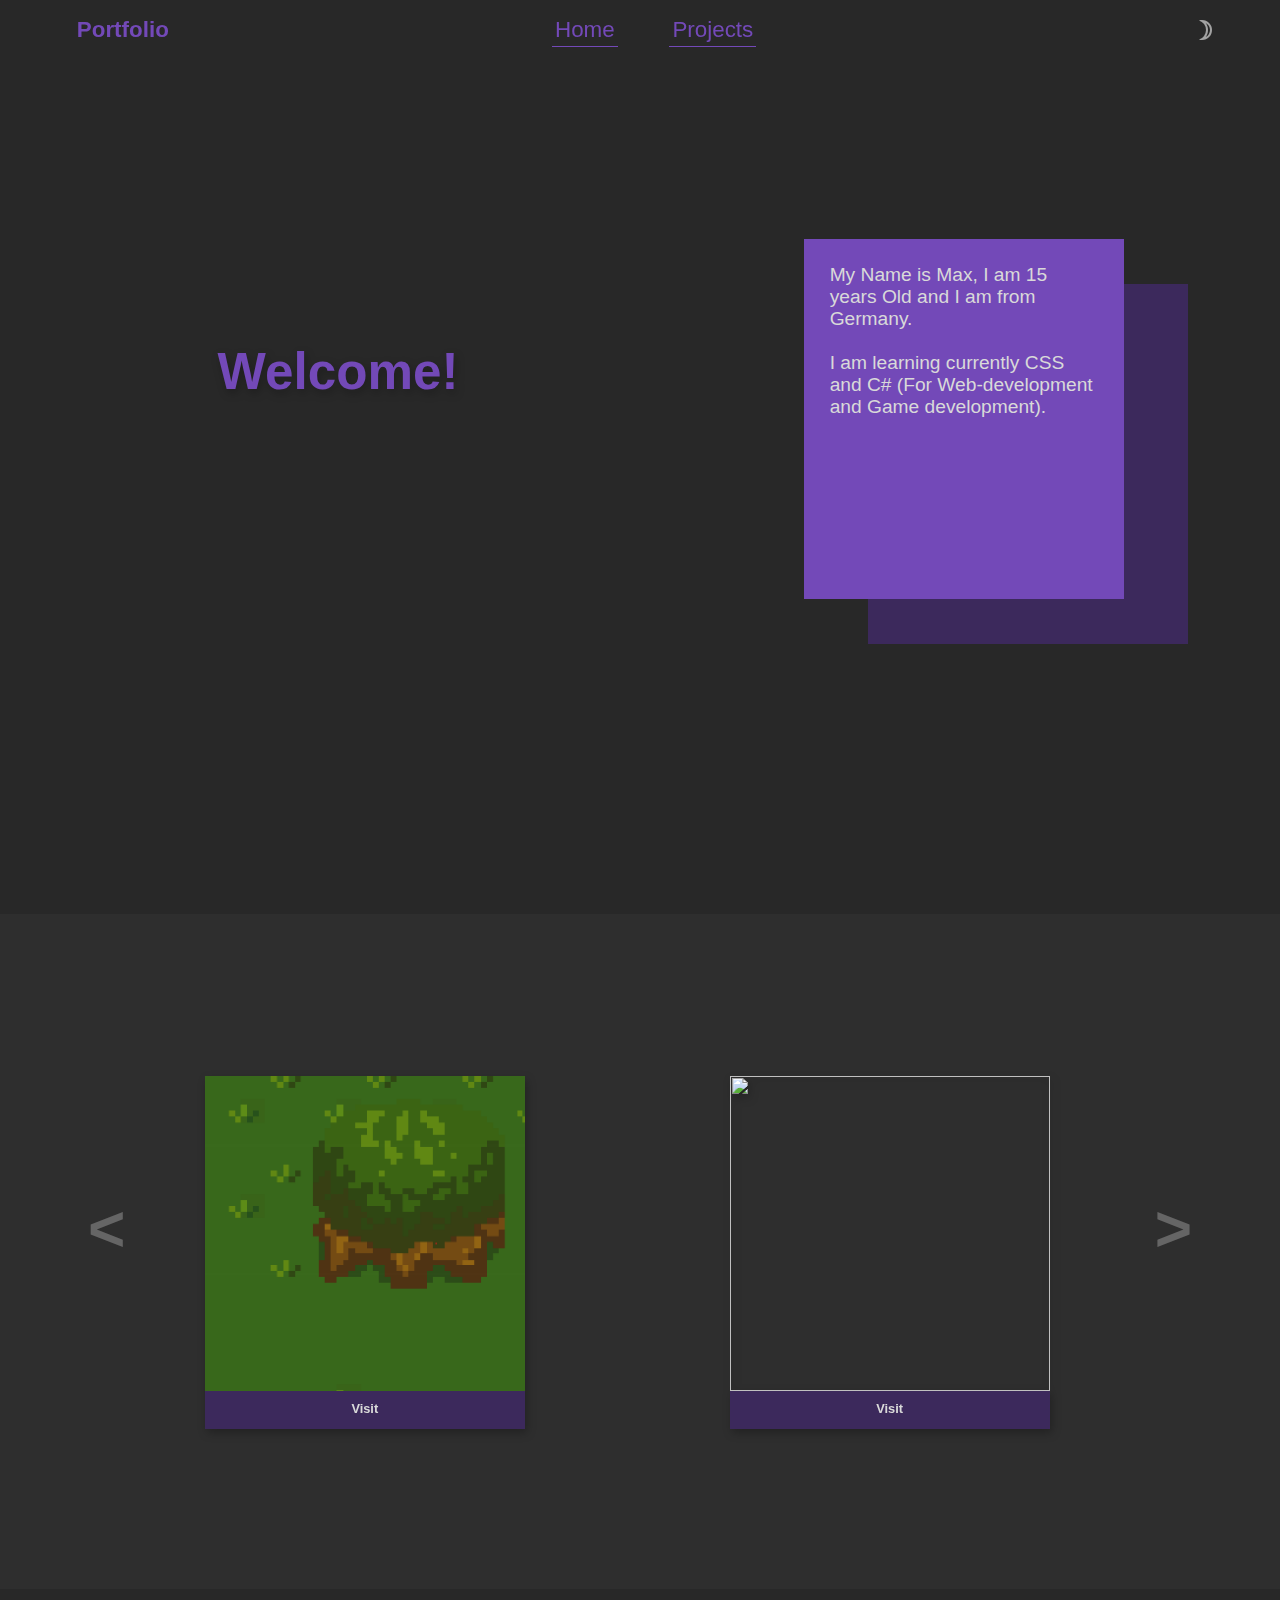
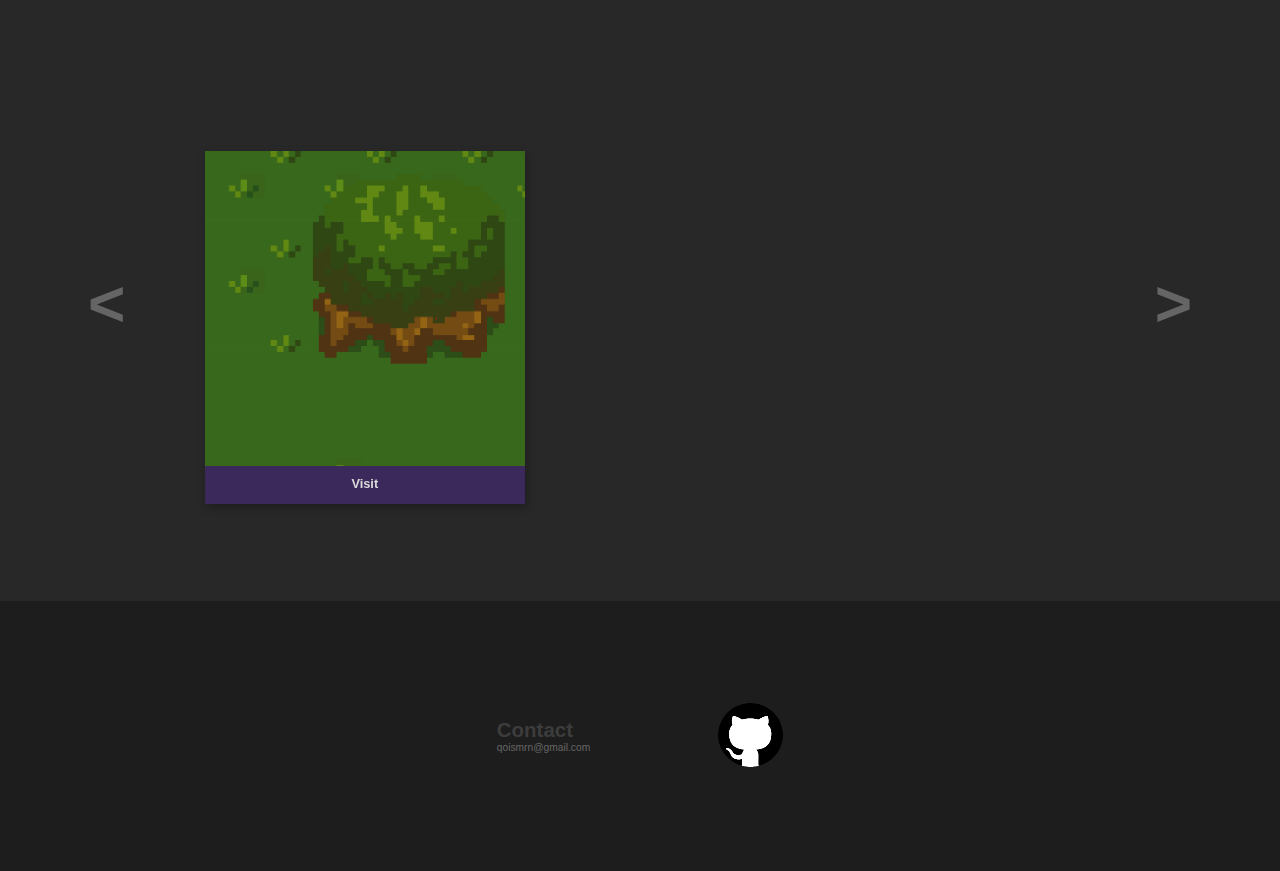
==== commit 9cde4ff5: "Hopefully the final fix" ====
--- a/indexdark.html
+++ b/indexdark.html
@@ -3,7 +3,7 @@
     <head>
         <title>Portfolio | PurpleDragxn</title>
         <meta charset="utf-8">
-        <meta name="viewport" content="width=device-width, user-scalable=no, initial-scale=1, minimum-scale=1.0, maximum-scale=1.0">
+        <meta name="viewport" content="width=device-width, user-scalable=no, initial-scale=1">
         <link rel="stylesheet" type="text/css" href="styledark.css">
         <script src="script.js" defer></script>
         <link rel="stylesheet" href="https://fonts.googleapis.com/css2?family=Material+Symbols+Outlined:opsz,wght,FILL,GRAD@20..48,100..700,0..1,-50..200" />
@@ -64,55 +64,139 @@
                                 </div>
                             </div>
                             <div class="item" id="phoneR">
-                                <div class="box">
-                                    <img src="">
-                                    <div class="abox">
-                                        <a href="">Visit</a>
-                                    </div>
-                                </div>
-                            </div>
-                        </div>
-                    </li>
-                    <li class="slide">
-                        <div class="items">
-                            <div class="item">
-                                <div class="box">
-                                    <img src="">
-                                    <div class="abox">
-                                        <a href="">Visit</a>
-                                    </div>
-                                </div>
-                            </div>
-                            <div class="item">
-                                <div class="box">
-                                    <img src="">
-                                    <div class="abox">
-                                        <a href="">Visit</a>
-                                    </div>
-                                </div>
-                            </div>
-                        </div>
-                    </li>
-                    <li class="slide">
-                        <div class="items">
-                            <div class="item">
-                                <div class="box">
-                                    <img src="">
-                                    <div class="abox">
-                                        <a href="">Visit</a>
-                                    </div>
-                                </div>
-                            </div>
-                            <div class="item">
-                                <div class="box">
-                                    <img src="">
-                                    <div class="abox">
-                                        <a href="">Visit</a>
-                                    </div>
-                                </div>
-                            </div>
-                        </div>
-                    </li>
+                                <div class="box" id="b">
+                                    <img src="">
+                                    <div class="abox">
+                                        <a href="">Visit</a>
+                                    </div>
+                                </div>
+                            </div>
+                        </div>
+                    </li>
+                    <li class="slide">
+                        <div class="items">
+                            <div class="item" id="c">
+                                <div class="box">
+                                    <img src="">
+                                    <div class="abox">
+                                        <a href="">Visit</a>
+                                    </div>
+                                </div>
+                            </div>
+                            <div class="item" id="d">
+                                <div class="box">
+                                    <img src="">
+                                    <div class="abox">
+                                        <a href="">Visit</a>
+                                    </div>
+                                </div>
+                            </div>
+                        </div>
+                    </li>
+                    <li class="slide">
+                        <div class="items">
+                            <div class="item">
+                                <div class="box" id="e">
+                                    <img src="">
+                                    <div class="abox">
+                                        <a href="">Visit</a>
+                                    </div>
+                                </div>
+                            </div>
+                            <div class="item">
+                                <div class="box" id="f">
+                                    <img src="">
+                                    <div class="abox">
+                                        <a href="">Visit</a>
+                                    </div>
+                                </div>
+                            </div>
+                        </div>
+                    </li>
+                  </ul>
+                </div>
+              </section>
+        </div>
+        
+        <div id="center1">
+            <section aria-label="Newest Photos">
+                <div class="carousel" data-carousel>
+                  <button class="carousel-button prev" data-carousel-button="prev"><p>˂</p></button>
+                  <button class="carousel-button next" data-carousel-button="next">˃</button>
+                  <ul data-slides>
+                    <li class="slide" data-active>
+                        <div class="items">
+                            <div class="item">
+                                <div class="box">
+                                    <img src="adventure.png">
+                                    <div class="abox">
+                                        <a href="">Visit</a>
+                                    </div>
+                                </div>
+                            </div>
+                        </div>
+                    </li>
+                    <li class="slide">
+                        <div class="items">
+                            <div class="item">
+                                <div class="box">
+                                    <img src="">
+                                    <div class="abox">
+                                        <a href="">Visit</a>
+                                    </div>
+                                </div>
+                            </div>
+                        </div>
+                    </li>
+                    <li class="slide">
+                        <div class="items">
+                            <div class="item">
+                                <div class="box">
+                                    <img src="">
+                                    <div class="abox">
+                                        <a href="">Visit</a>
+                                    </div>
+                                </div>
+                            </div>
+                        </div>
+                    </li>
+                    <li class="slide">
+                        <div class="items">
+                            <div class="item">
+                                <div class="box">
+                                    <img src="">
+                                    <div class="abox">
+                                        <a href="">Visit</a>
+                                    </div>
+                                </div>
+                            </div>
+                        </div>
+                    </li>
+                    <li class="slide">
+                        <div class="items">
+                            <div class="item">
+                                <div class="box">
+                                    <img src="">
+                                    <div class="abox">
+                                        <a href="">Visit</a>
+                                    </div>
+                                </div>
+                            </div>
+                        </div>
+                    </li>
+                    <li class="slide">
+                        <div class="items">
+                            <div class="item">
+                                <div class="box">
+                                    <img src="">
+                                    <div class="abox">
+                                        <a href="">Visit</a>
+                                    </div>
+                                </div>
+                            </div>
+                        </div>
+                    </li>
+                    
                   </ul>
                 </div>
               </section>
--- a/styledark.css
+++ b/styledark.css
@@ -468,7 +468,7 @@
     margin-right: 0;
   }
   #textcard p{
-    font-size: 4.5vw;
+    font-size: 3.5vw;
     width: 40vw;
     height: 20vh;
     margin-top: 2vh;
@@ -558,11 +558,19 @@
   #center {
     display: none;
   }
-
-}
-
-
-
-
-
-
+  #center1 {
+    display: flex;
+  }
+  #center1 {
+    width: 100%;
+    height: 75vh;
+    background-color: #2E2E2E;
+    margin-top: 35vh;
+}
+}
+
+
+
+
+
+
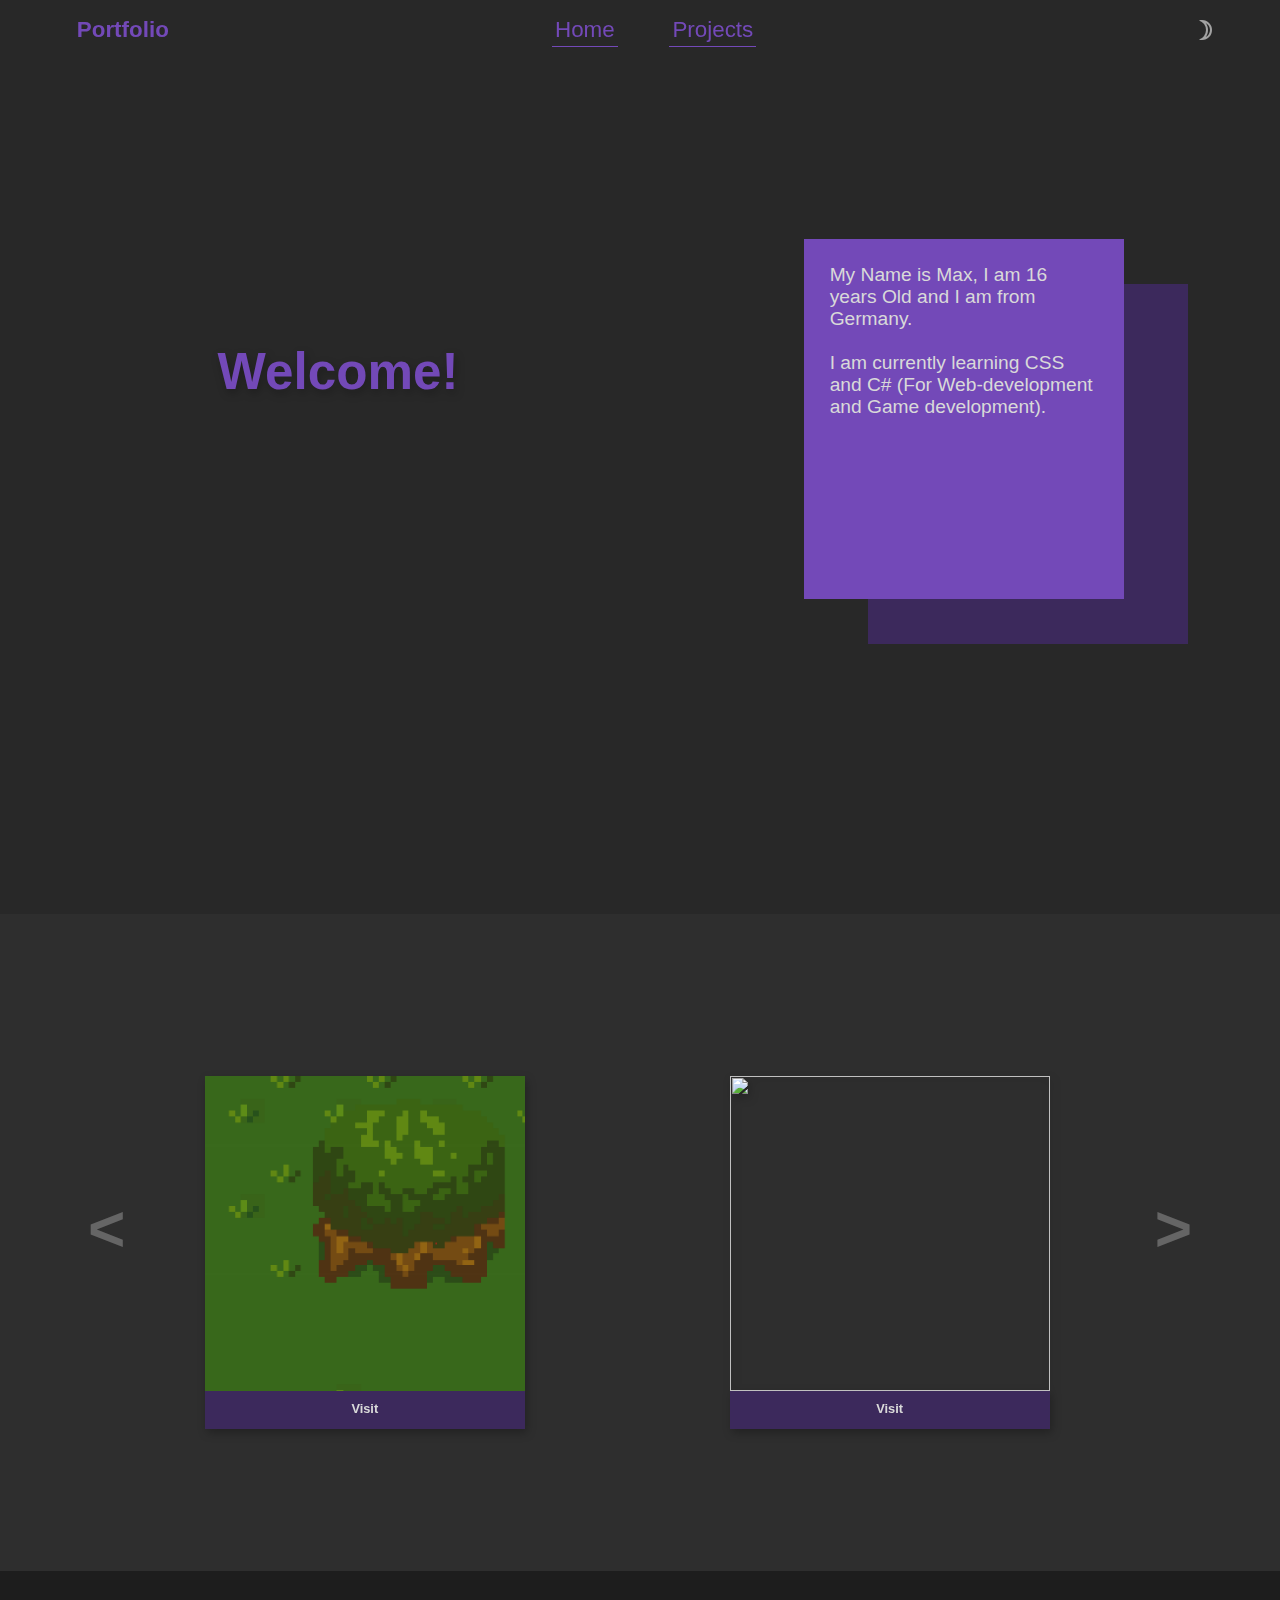
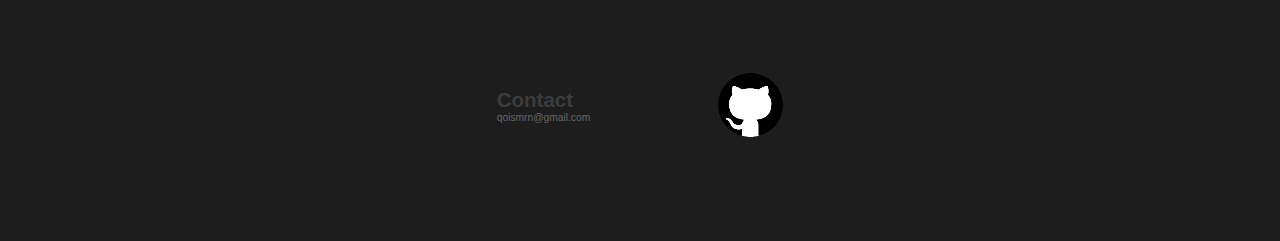
==== commit 85633965: "Add files via upload" ====
--- a/indexdark.html
+++ b/indexdark.html
@@ -43,7 +43,7 @@
 
                 </div>
                 <div id="textcard">
-                    <p>My Name is Max, I am 15 years Old and I am from Germany. <br/> <br/>I am learning currently CSS and C# (For Web-development and Game development).</p>
+                    <p>My Name is Max, I am 16 years Old and I am from Germany. <br/> <br/>I am currently learning CSS and C# (For Web-development and Game development).</p>
                 </div>
             </div>
         </div>
@@ -65,9 +65,9 @@
                             </div>
                             <div class="item" id="phoneR">
                                 <div class="box" id="b">
-                                    <img src="">
-                                    <div class="abox">
-                                        <a href="">Visit</a>
+                                    <img src="image.png">
+                                    <div class="abox">
+                                        <a href="/Calculator/index.html">Visit</a>
                                     </div>
                                 </div>
                             </div>
--- a/styledark.css
+++ b/styledark.css
@@ -9,6 +9,10 @@
   font-family: sans-serif;
   overflow-x: hidden;
   width: 100vw;
+}
+
+#center1 {
+  display: none;
 }
 
 nav ul {
